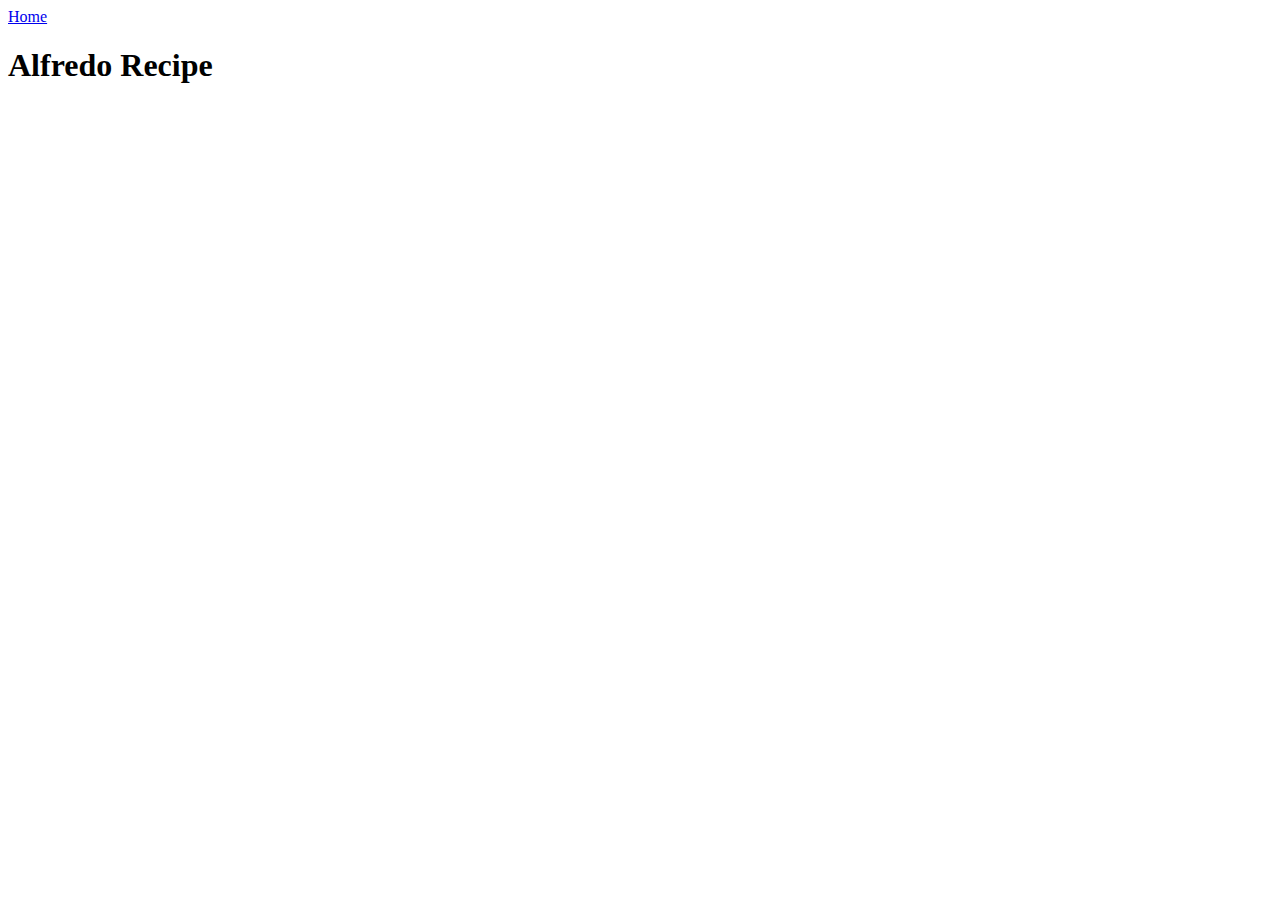
==== recipes/alfredo.html @ 4bfcd54e "Added Alfredo recipe page. Linked Index and it together on both sides." ====
<!DOCTYPE html>
<html lang="en">
    <head>
        <meta charset="UTF-8">
        <title>Alfredo Recipe</title>
    </head>
    <body>
        <a href="../index.html">Home</a>

        <h1>Alfredo Recipe</h1>
        
    </body>
</html>
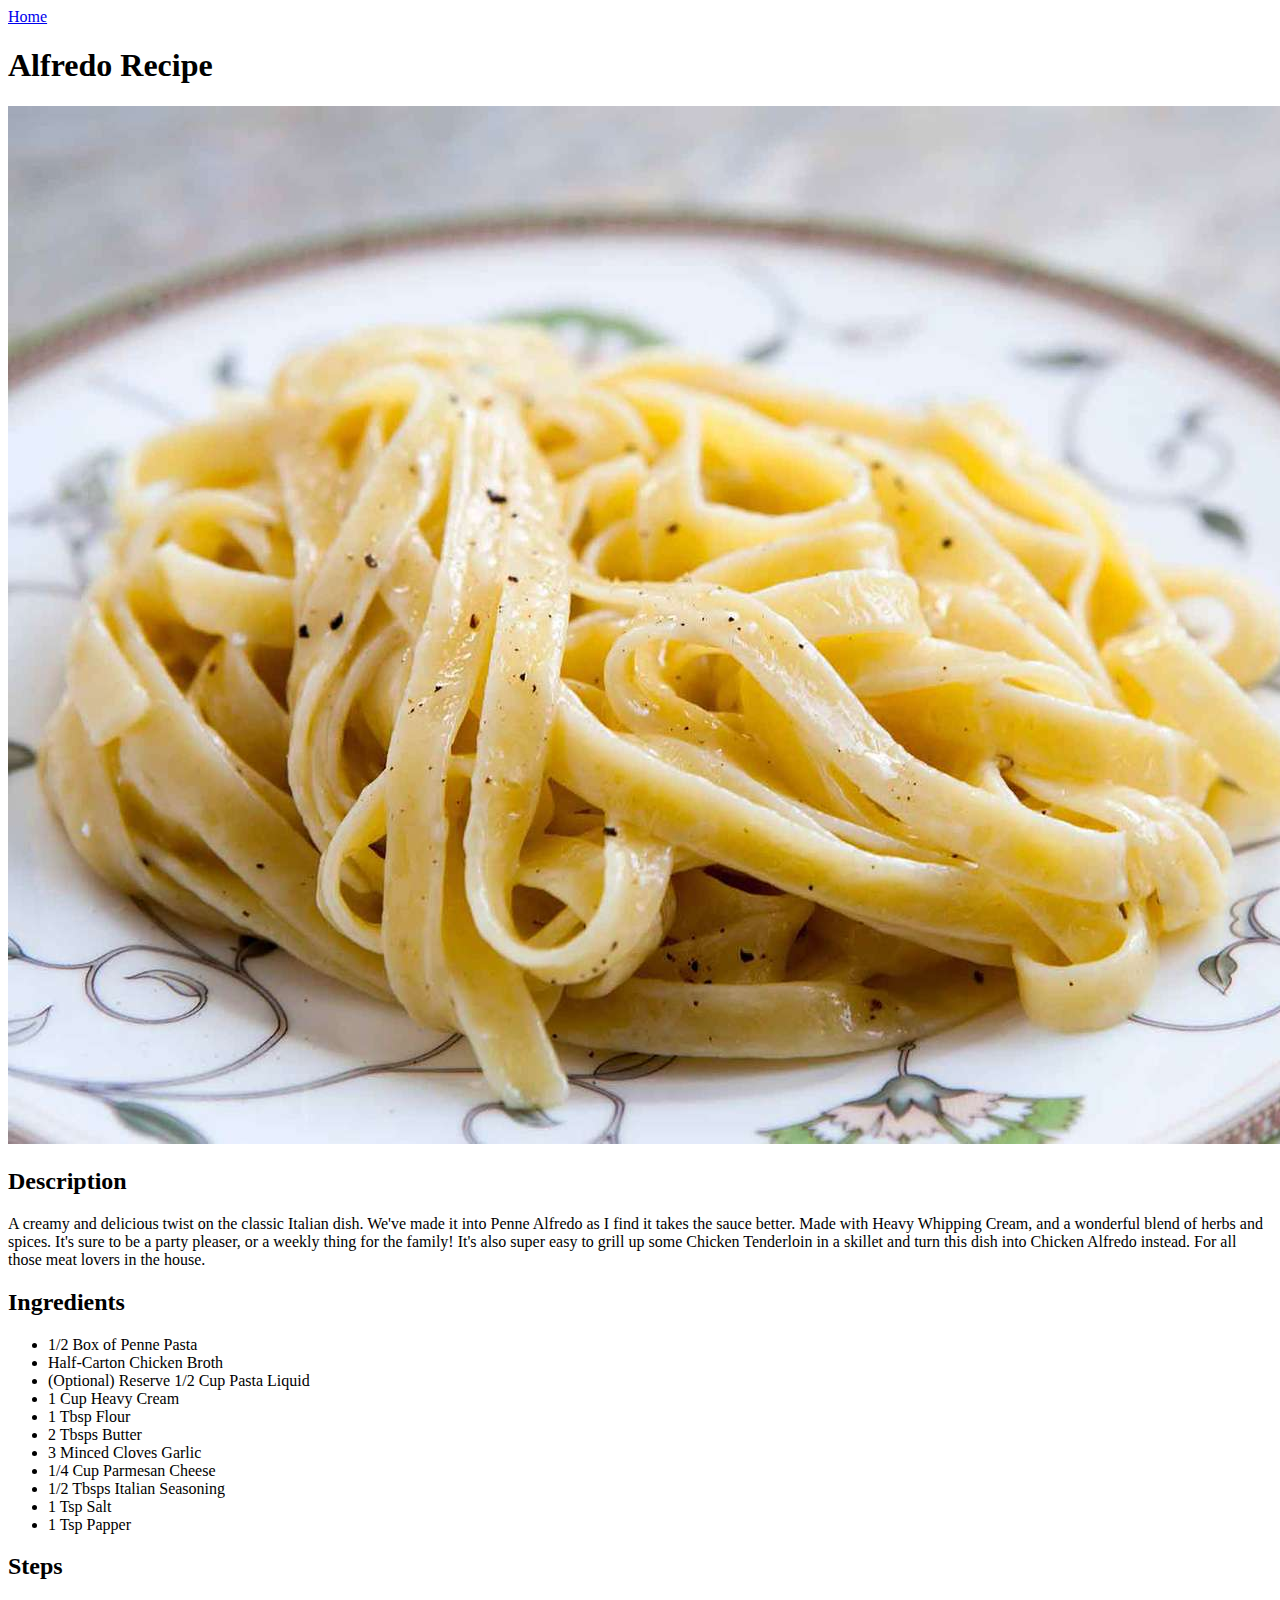
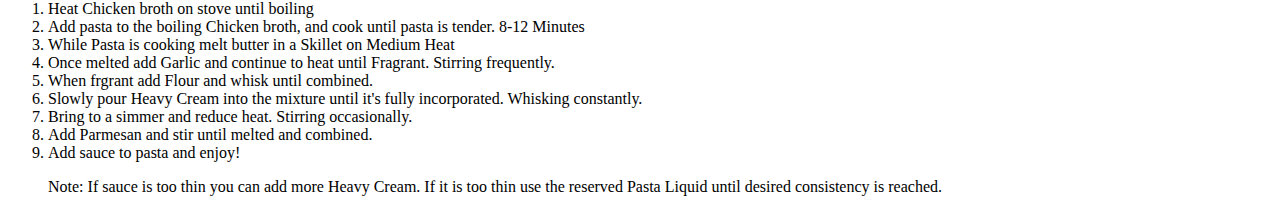
==== commit 1c64f608: "Added content to alfredo.html. Added img directory." ====
--- a/recipes/alfredo.html
+++ b/recipes/alfredo.html
@@ -8,6 +8,40 @@
         <a href="../index.html">Home</a>
 
         <h1>Alfredo Recipe</h1>
+
+        <img src="../img/alfredo.jpg" alt="A picture of fresh Fettuccine Alfredo">
+
+        <h2>Description</h2>
+        <p>A creamy and delicious twist on the classic Italian dish. We've made it into Penne Alfredo as I find it takes the sauce better. Made with Heavy Whipping Cream, and a wonderful blend of herbs and spices. It's sure to be a party pleaser, or a weekly thing for the family! It's also super easy to grill up some Chicken Tenderloin in a skillet and turn this dish into Chicken Alfredo instead. For all those meat lovers in the house.</p>
+
+        <h2>Ingredients</h2>
+        <ul>
+            <li>1/2 Box of Penne Pasta</li>
+            <li>Half-Carton Chicken Broth</li>
+            <li>(Optional) Reserve 1/2 Cup Pasta Liquid</li>
+            <li>1 Cup Heavy Cream</li>
+            <li>1 Tbsp Flour</li>
+            <li>2 Tbsps Butter</li>
+            <li>3 Minced Cloves Garlic</li>
+            <li>1/4 Cup Parmesan Cheese</li>
+            <li>1/2 Tbsps Italian Seasoning</li>
+            <li>1 Tsp Salt</li>
+            <li>1 Tsp Papper</li>
+        </ul>
+
+        <h2>Steps</h2>
+        <ol>
+            <li>Heat Chicken broth on stove until boiling</li>
+            <li>Add pasta to the boiling Chicken broth, and cook until pasta is tender. 8-12 Minutes</li>
+            <li>While Pasta is cooking melt butter in a Skillet on Medium Heat</li>
+            <li>Once melted add Garlic and continue to heat until Fragrant. Stirring frequently.</li>
+            <li>When frgrant add Flour and whisk until combined.</li>
+            <li>Slowly pour Heavy Cream into the mixture until it's fully incorporated. Whisking constantly.</li>
+            <li>Bring to a simmer and reduce heat. Stirring occasionally.</li>
+            <li>Add Parmesan and stir until melted and combined.</li>
+            <li>Add sauce to pasta and enjoy!</li>
+            <p>Note: If sauce is too thin you can add more Heavy Cream. If it is too thin use the reserved Pasta Liquid until desired consistency is reached.</p>
+        </ol>
         
     </body>
 </html>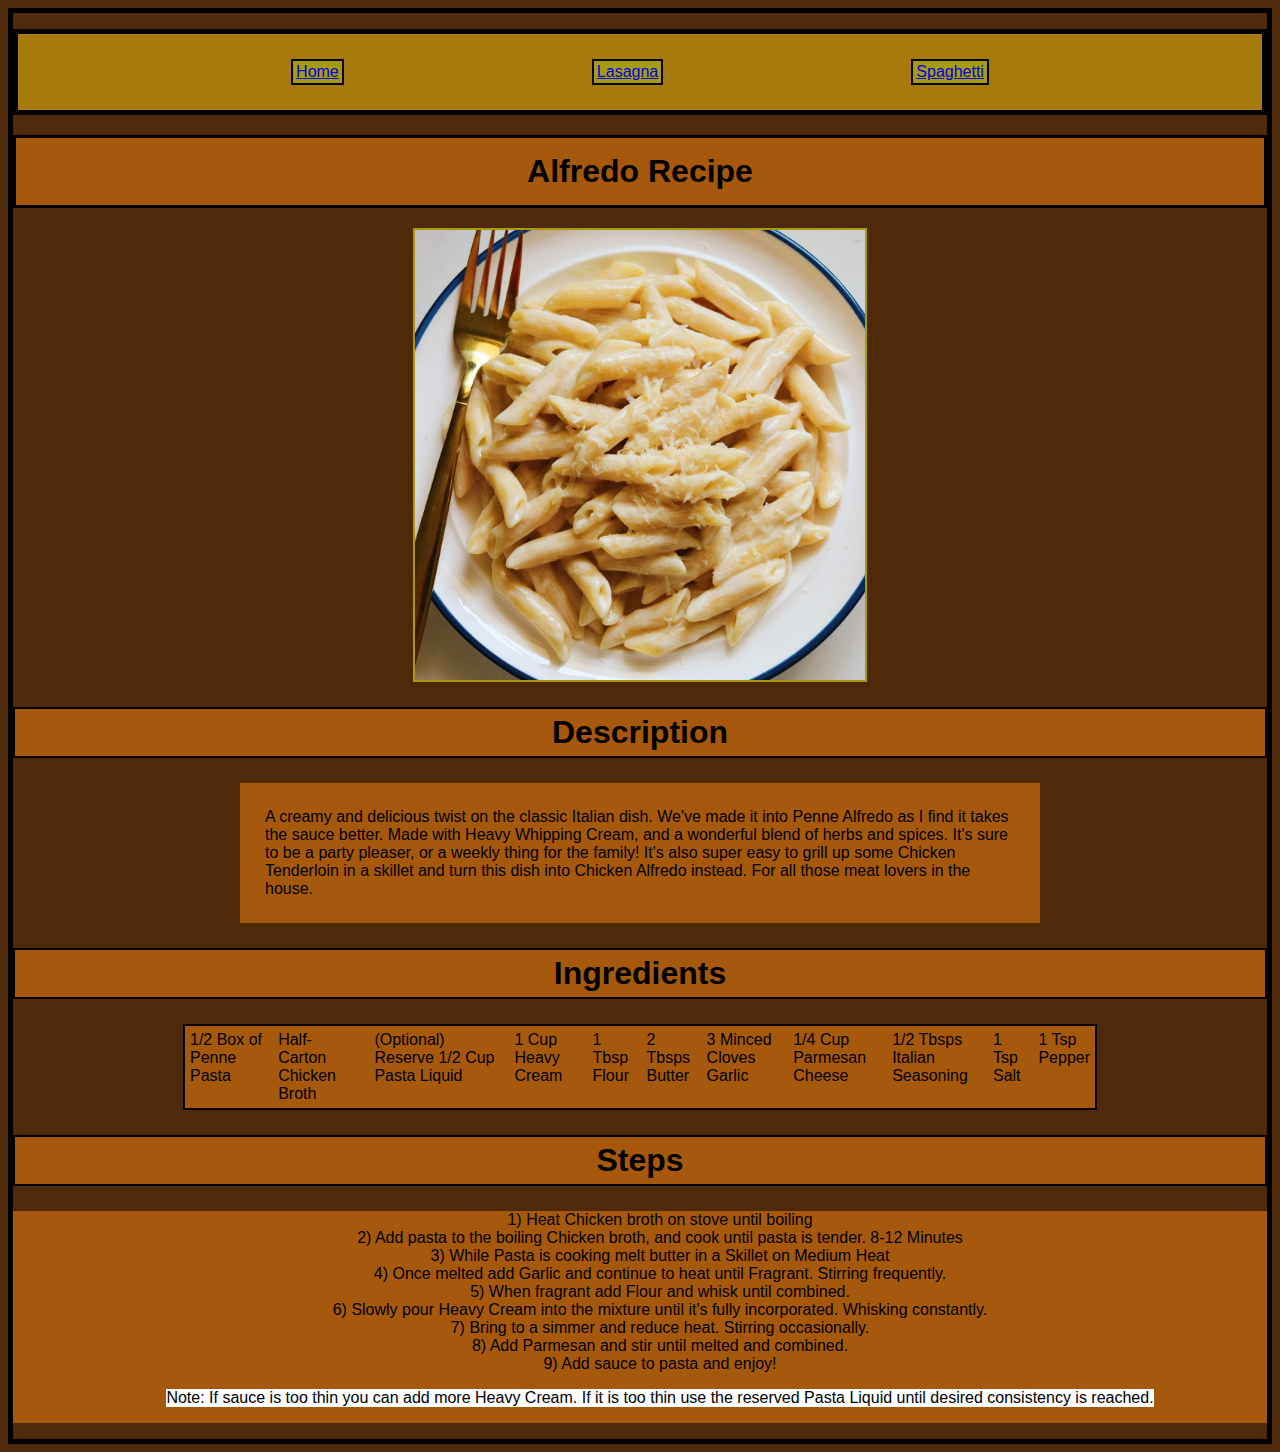
==== commit 0f1c79b9: "Add styling to index.htmland alfredo.html" ====
--- a/recipes/alfredo.html
+++ b/recipes/alfredo.html
@@ -1,47 +1,59 @@
 <!DOCTYPE html>
 <html lang="en">
     <head>
+        <link rel="stylesheet" href="../styles.css">
         <meta charset="UTF-8">
         <title>Alfredo Recipe</title>
     </head>
     <body>
-        <a href="../index.html">Home</a>
+            <ul class="nav">
+                <li class="nav-item"><a href="../index.html">Home</a></li>
+                <li class="nav-item"><a href="lasagna.html">Lasagna</a></li>
+                <li class="nav-item"><a href="spaghetti.html">Spaghetti</a></li>
+            </ul>
+        
+            <h1 class="recipe-title">Alfredo Recipe</h1>
 
-        <h1>Alfredo Recipe</h1>
+        <div id="img-container">
+            <img src="../img/alfredo.jpg" alt="A picture of fresh Fettuccine Alfredo">
+        </div>
 
-        <img src="../img/alfredo.jpg" alt="A picture of fresh Fettuccine Alfredo">
+        <div class="desc-container">
+            <h2>Description</h2>
+            <p>A creamy and delicious twist on the classic Italian dish. We've made it into Penne Alfredo as I find it takes the sauce better. Made with Heavy Whipping Cream, and a wonderful blend of herbs and spices. It's sure to be a party pleaser, or a weekly thing for the family! It's also super easy to grill up some Chicken Tenderloin in a skillet and turn this dish into Chicken Alfredo instead. For all those meat lovers in the house.</p>
+        </div>
 
-        <h2>Description</h2>
-        <p>A creamy and delicious twist on the classic Italian dish. We've made it into Penne Alfredo as I find it takes the sauce better. Made with Heavy Whipping Cream, and a wonderful blend of herbs and spices. It's sure to be a party pleaser, or a weekly thing for the family! It's also super easy to grill up some Chicken Tenderloin in a skillet and turn this dish into Chicken Alfredo instead. For all those meat lovers in the house.</p>
+        <div class="ingred-container">
+            <h2>Ingredients</h2>
+            <ul>
+                <li>1/2 Box of Penne Pasta</li>
+                <li>Half-Carton Chicken Broth</li>
+                <li>(Optional) Reserve 1/2 Cup Pasta Liquid</li>
+                <li>1 Cup Heavy Cream</li>
+                <li>1 Tbsp Flour</li>
+                <li>2 Tbsps Butter</li>
+                <li>3 Minced Cloves Garlic</li>
+                <li>1/4 Cup Parmesan Cheese</li>
+                <li>1/2 Tbsps Italian Seasoning</li>
+                <li>1 Tsp Salt</li>
+                <li>1 Tsp Pepper</li>
+            </ul>
+        </div>
 
-        <h2>Ingredients</h2>
-        <ul>
-            <li>1/2 Box of Penne Pasta</li>
-            <li>Half-Carton Chicken Broth</li>
-            <li>(Optional) Reserve 1/2 Cup Pasta Liquid</li>
-            <li>1 Cup Heavy Cream</li>
-            <li>1 Tbsp Flour</li>
-            <li>2 Tbsps Butter</li>
-            <li>3 Minced Cloves Garlic</li>
-            <li>1/4 Cup Parmesan Cheese</li>
-            <li>1/2 Tbsps Italian Seasoning</li>
-            <li>1 Tsp Salt</li>
-            <li>1 Tsp Papper</li>
-        </ul>
-
-        <h2>Steps</h2>
-        <ol>
-            <li>Heat Chicken broth on stove until boiling</li>
-            <li>Add pasta to the boiling Chicken broth, and cook until pasta is tender. 8-12 Minutes</li>
-            <li>While Pasta is cooking melt butter in a Skillet on Medium Heat</li>
-            <li>Once melted add Garlic and continue to heat until Fragrant. Stirring frequently.</li>
-            <li>When frgrant add Flour and whisk until combined.</li>
-            <li>Slowly pour Heavy Cream into the mixture until it's fully incorporated. Whisking constantly.</li>
-            <li>Bring to a simmer and reduce heat. Stirring occasionally.</li>
-            <li>Add Parmesan and stir until melted and combined.</li>
-            <li>Add sauce to pasta and enjoy!</li>
-            <p>Note: If sauce is too thin you can add more Heavy Cream. If it is too thin use the reserved Pasta Liquid until desired consistency is reached.</p>
-        </ol>
-        
+        <div class="steps-container">
+            <h2>Steps</h2>
+            <ol>
+                <li>1) Heat Chicken broth on stove until boiling</li>
+                <li>2) Add pasta to the boiling Chicken broth, and cook until pasta is tender. 8-12 Minutes</li>
+                <li>3) While Pasta is cooking melt butter in a Skillet on Medium Heat</li>
+                <li>4) Once melted add Garlic and continue to heat until Fragrant. Stirring frequently.</li>
+                <li>5) When fragrant add Flour and whisk until combined.</li>
+                <li>6) Slowly pour Heavy Cream into the mixture until it's fully incorporated. Whisking constantly.</li>
+                <li>7) Bring to a simmer and reduce heat. Stirring occasionally.</li>
+                <li>8) Add Parmesan and stir until melted and combined.</li>
+                <li>9) Add sauce to pasta and enjoy!</li>
+                <p>Note: If sauce is too thin you can add more Heavy Cream. If it is too thin use the reserved Pasta Liquid until desired consistency is reached.</p>
+            </ol>
+        </div>
     </body>
 </html>--- a/styles.css
+++ b/styles.css
@@ -0,0 +1,100 @@
+* {
+    font-family: Verdana, sans-serif;
+    background-color: #4f2a0a;
+}
+
+body {
+    border: 5px solid black;
+}
+
+.header, h1 {
+    text-align: center;
+    margin: 0 auto;
+    padding: 15px;
+    background-color: #a6590c;
+}
+
+.header {
+    border: 5px solid black;
+}
+
+.recipe-list {
+    display: flex;
+    justify-content: center;
+}
+
+.nav {
+    padding: 25px;
+    background-color: #a67a0c;
+    flex: 2;
+    display: flex; 
+    justify-content: space-evenly;
+    border: 5px solid black;
+}
+
+.nav-item {
+    display: flex;
+    padding: 2px 3px;
+    background-color: #a69b0d;
+    border: 2px solid black;
+}
+
+a {
+    background-color: #a69b0d;
+}
+
+img {
+    height: 450px;
+    width: auto;
+    margin: 0 auto;
+    display: flex;
+    border: 2px solid #a69b0d;
+}
+
+.recipe-title {
+    border: 3px solid black;
+    margin: 20px auto;
+}
+
+.desc-container > h2, .ingred-container > h2, .steps-container > h2 {
+
+    background-color: #a6590c;
+    padding: 5px 0;
+    border: 2px solid black;
+    text-align: center;
+    font-size: 32px;
+    max-width: 1300px;
+    margin: 25px auto;
+}
+
+.desc-container > p {
+    background-color:#a6590c;
+    padding: 25px;
+    max-width: 750px;
+    margin: 0 auto;
+}
+
+.ingred-container > ul, .ingred-container > ul > li {
+    background-color: #a6590c;
+    display: flex;
+    justify-content: space-between;
+    gap: 15px;
+    max-width: 900px;
+    margin: 0 auto;
+}
+
+.ingred-container > ul {
+    border: 2px solid black;
+    padding: 5px;
+}
+
+.steps-container > ol, .steps-container > ol > li {
+    background-color: #a6590c;
+    display: flex;
+    flex-direction: column;
+    align-items: center;
+}
+
+.steps-container > ol > p {
+    background-color: white;
+}